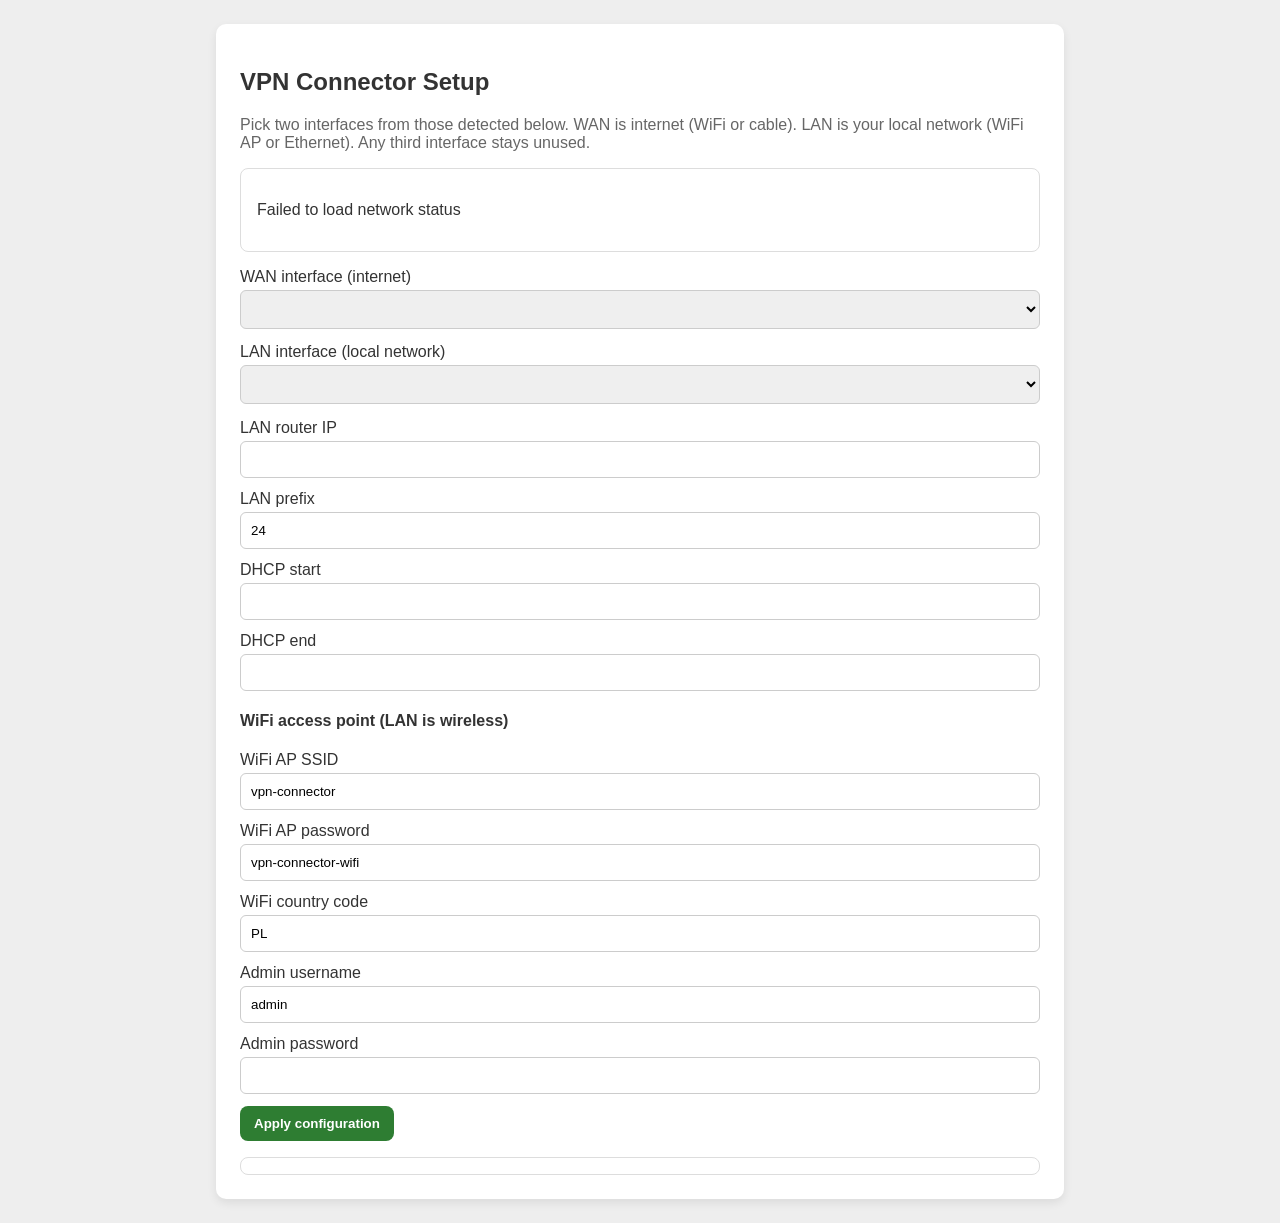
==== templates/setup.html @ 2fd8fe58 "feat: initial vpn-connector inherited from tailscale-raspberry-router" ====
<!DOCTYPE html>
<html lang="en">
<head>
    <meta charset="UTF-8">
    <meta name="viewport" content="width=device-width, initial-scale=1.0">
    <title>VPN Connector Setup</title>
    <link rel="stylesheet" href="styles.css">
</head>
<body>
    <div class="container setup-container">
        <h2>VPN Connector Setup</h2>
        <p class="muted">Pick two interfaces from those detected below. WAN is internet (WiFi or cable). LAN is your local network (WiFi AP or Ethernet). Any third interface stays unused.</p>

        <div id="networkSummary" class="status-box"></div>

        <form id="setupForm" class="profile-form">
            <label>WAN interface (internet)
                <select id="wanInterface" required></select>
            </label>
            <p id="wanHint" class="muted small"></p>

            <label>LAN interface (local network)
                <select id="lanInterface" required></select>
            </label>
            <p id="lanHint" class="muted small"></p>

            <label>LAN router IP
                <input type="text" id="lanAddress" required>
            </label>
            <label>LAN prefix
                <input type="number" id="lanPrefix" value="24" min="8" max="30">
            </label>
            <label>DHCP start
                <input type="text" id="dhcpStart" required>
            </label>
            <label>DHCP end
                <input type="text" id="dhcpEnd" required>
            </label>

            <div id="wifiApSection">
                <h4>WiFi access point (LAN is wireless)</h4>
                <label>WiFi AP SSID
                    <input type="text" id="apSSID" value="vpn-connector">
                </label>
                <label>WiFi AP password
                    <input type="text" id="apPassword" value="vpn-connector-wifi" minlength="8">
                </label>
                <label>WiFi country code
                    <input type="text" id="wifiCountry" value="PL" maxlength="2">
                </label>
            </div>

            <label>Admin username
                <input type="text" id="adminUser" value="admin">
            </label>
            <label>Admin password
                <input type="password" id="adminPass" required minlength="8">
            </label>
            <button type="submit" class="primary" id="applyBtn">Apply configuration</button>
        </form>

        <div id="progressLog" class="progress-log"></div>
    </div>
    <script src="setup.js"></script>
</body>
</html>
---- templates/styles.css ----
body {
  font-family: Arial, sans-serif;
  margin: 0;
  padding: 24px;
  background: #eee;
  color: #333;
}

.container, .login-container {
  background: #fff;
  padding: 24px;
  border-radius: 10px;
  box-shadow: 0 4px 10px rgba(0, 0, 0, 0.08);
  max-width: 720px;
  margin: 0 auto;
}

.setup-container {
  max-width: 800px;
}

.header-row {
  display: flex;
  justify-content: space-between;
  align-items: center;
}

.logout-link {
  color: #666;
  text-decoration: none;
}

.status-box {
  border: 1px solid #ddd;
  border-radius: 8px;
  padding: 16px;
  margin: 16px 0;
  text-align: left;
}

.profile-form label {
  display: block;
  margin-bottom: 12px;
  text-align: left;
}

.profile-form input, .profile-form select {
  width: 100%;
  box-sizing: border-box;
  padding: 10px;
  margin-top: 4px;
  border: 1px solid #ccc;
  border-radius: 6px;
}

.checkbox-label {
  display: flex !important;
  align-items: center;
  gap: 8px;
}

.checkbox-label input {
  width: auto;
}

button {
  padding: 10px 14px;
  border: none;
  border-radius: 8px;
  cursor: pointer;
  font-weight: bold;
}

button:disabled {
  opacity: 0.5;
  cursor: not-allowed;
}

.primary { background: #2e7d32; color: #fff; }
.secondary { background: #607d8b; color: #fff; }
.danger { background: #c62828; color: #fff; }

.button-row {
  display: flex;
  gap: 8px;
  flex-wrap: wrap;
  margin-top: 8px;
}

.button-row.compact button {
  padding: 8px 10px;
  font-size: 0.9em;
}

.profile-card {
  display: flex;
  justify-content: space-between;
  gap: 12px;
  align-items: center;
  border: 1px solid #ddd;
  border-radius: 8px;
  padding: 12px;
  margin-bottom: 8px;
}

.profile-card.active {
  border-color: #2e7d32;
  background: #f1f8e9;
}

.muted { color: #666; }
.small { font-size: 0.9em; }
.ok { color: #2e7d32; font-weight: bold; }

.info-box {
  display: none;
  max-width: 720px;
  margin: 0 auto 12px;
  padding: 12px;
  border-radius: 8px;
}

.info-box.show { display: block; }
.info-box.error { background: #ffebee; color: #b71c1c; }
.info-box.ok { background: #e8f5e9; color: #1b5e20; }

.log-tail {
  text-align: left;
  background: #111;
  color: #ddd;
  padding: 12px;
  border-radius: 8px;
  font-size: 0.85em;
  overflow-x: auto;
  white-space: pre-wrap;
}

.progress-log {
  margin-top: 16px;
  text-align: left;
  max-height: 240px;
  overflow-y: auto;
  border: 1px solid #ddd;
  border-radius: 8px;
  padding: 8px;
}

.progress-line.running { color: #1565c0; }
.progress-line.ok { color: #2e7d32; }
.progress-line.warn { color: #f57f17; }
.progress-line.error { color: #c62828; }
.progress-line.done { color: #1b5e20; font-weight: bold; }

.error-message {
  display: none;
  color: #c62828;
  background: #ffebee;
  padding: 10px;
  border-radius: 6px;
  margin-bottom: 12px;
}

.error-message.show { display: block; }

.login-container {
  margin-top: 80px;
  max-width: 400px;
}

.hidden { display: none !important; }

.error-text { color: #c62828; font-weight: bold; }

.token-panel {
  margin: 12px 0;
  padding: 12px;
  border: 1px dashed #2e7d32;
  border-radius: 8px;
  text-align: left;
}

.modal {
  position: fixed;
  inset: 0;
  background: rgba(0, 0, 0, 0.45);
  display: flex;
  align-items: center;
  justify-content: center;
  z-index: 1000;
}

.modal-content {
  background: #fff;
  padding: 20px;
  border-radius: 10px;
  width: 90%;
  max-width: 420px;
  text-align: left;
}
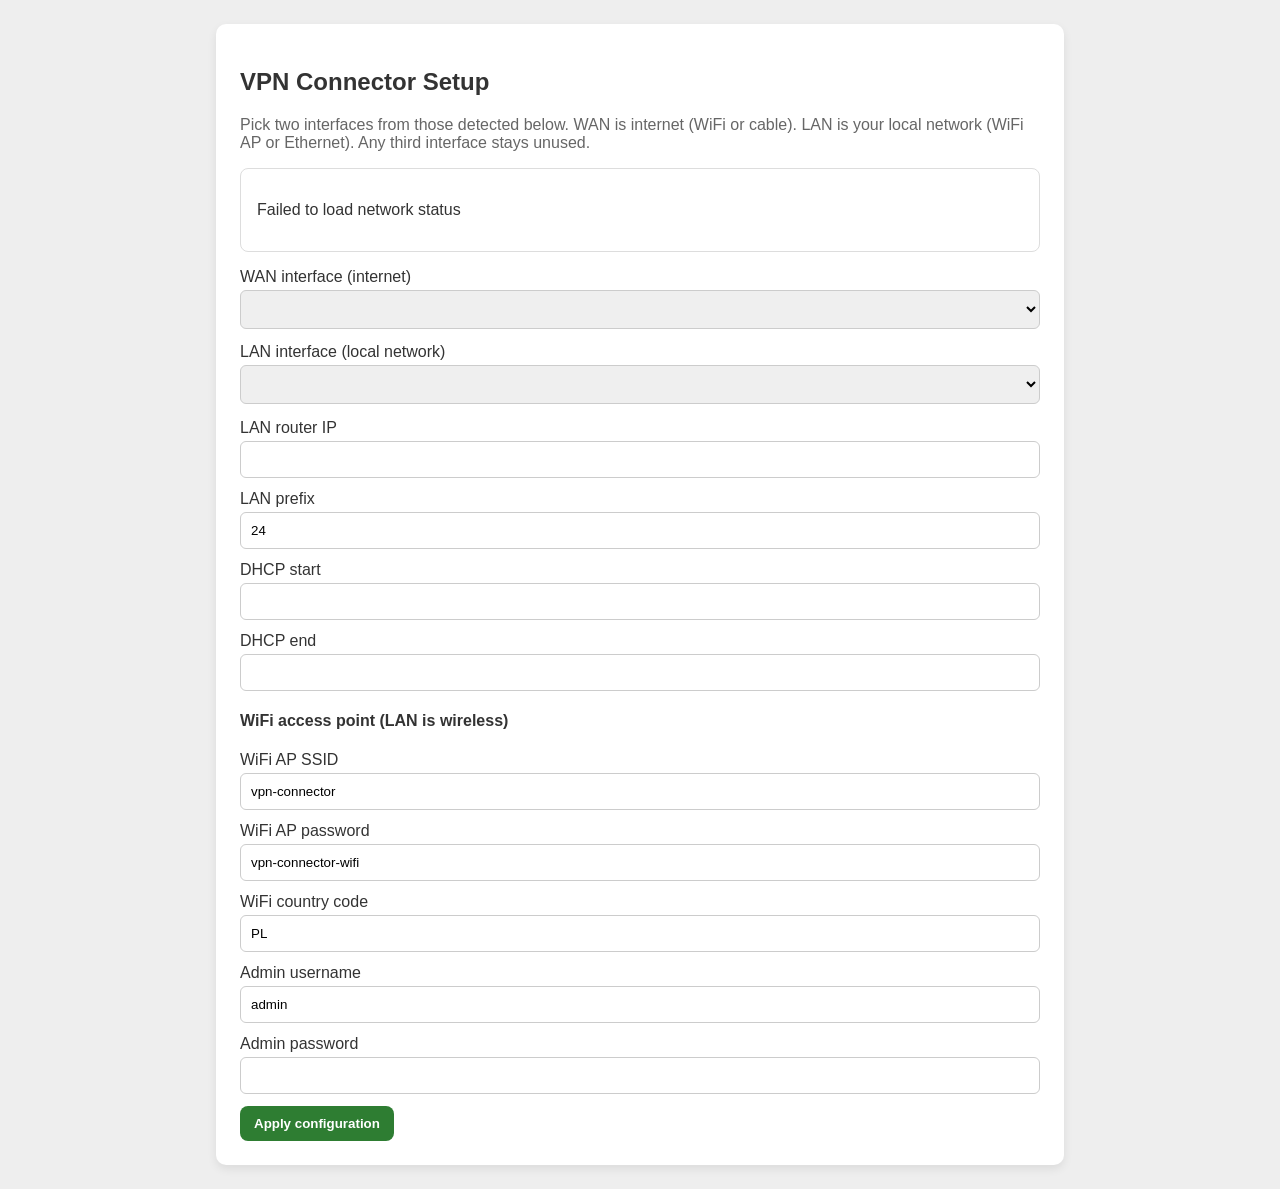
==== commit 364d999b: "update the boostrap due to errors, adjusting the styles" ====
--- a/templates/setup.html
+++ b/templates/setup.html
@@ -59,7 +59,10 @@
             <button type="submit" class="primary" id="applyBtn">Apply configuration</button>
         </form>
 
-        <div id="progressLog" class="progress-log"></div>
+        <div id="setupLogPanel" class="setup-log-panel" hidden>
+            <h3>Install log</h3>
+            <pre id="setupLog" class="setup-log" aria-live="polite"></pre>
+        </div>
     </div>
     <script src="setup.js"></script>
 </body>
--- a/templates/styles.css
+++ b/templates/styles.css
@@ -145,6 +145,52 @@
   padding: 8px;
 }
 
+.setup-log-panel {
+  margin-top: 1.5rem;
+  text-align: left;
+}
+
+.setup-log-panel h3 {
+  margin-bottom: 0.5rem;
+}
+
+.setup-log {
+  background: #0d1117;
+  color: #3fb950;
+  font-family: ui-monospace, SFMono-Regular, Menlo, Monaco, Consolas, monospace;
+  font-size: 0.85rem;
+  line-height: 1.45;
+  padding: 1rem;
+  border-radius: 8px;
+  border: 1px solid #30363d;
+  max-height: 420px;
+  overflow-y: auto;
+  white-space: pre-wrap;
+  word-break: break-word;
+  margin: 0;
+}
+
+.setup-log .log-running {
+  color: #58a6ff;
+}
+
+.setup-log .log-ok {
+  color: #3fb950;
+}
+
+.setup-log .log-warn {
+  color: #d29922;
+}
+
+.setup-log .log-error {
+  color: #f85149;
+}
+
+.setup-log .log-done {
+  color: #d2a8ff;
+  font-weight: bold;
+}
+
 .progress-line.running { color: #1565c0; }
 .progress-line.ok { color: #2e7d32; }
 .progress-line.warn { color: #f57f17; }
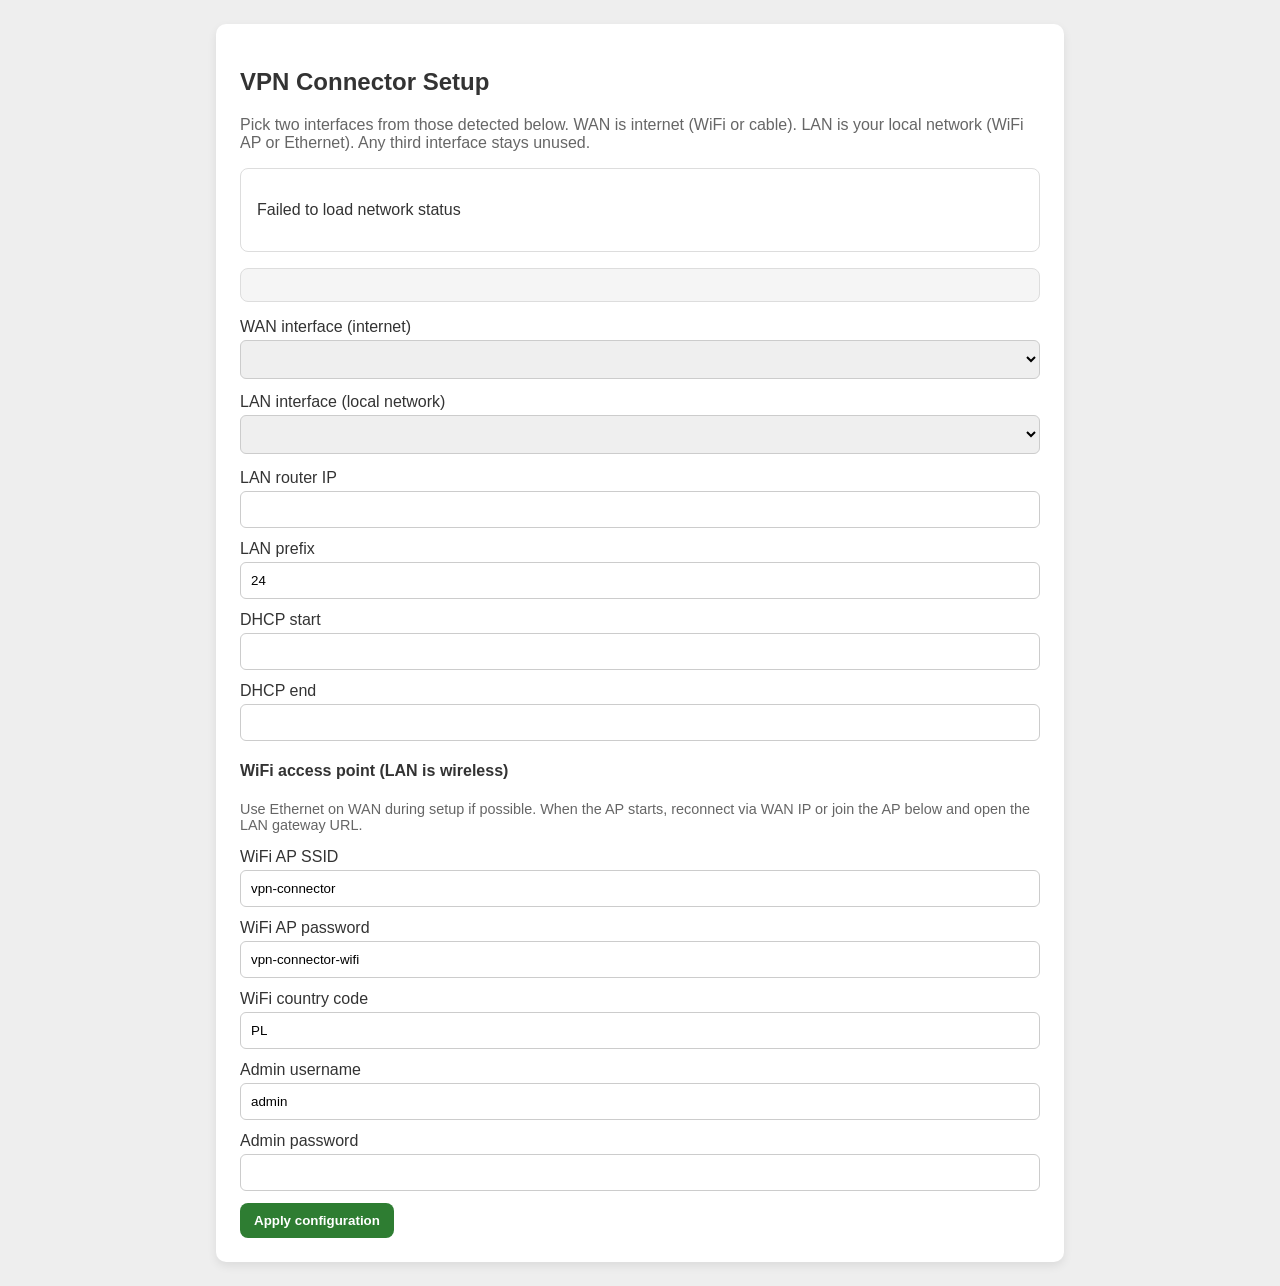
==== commit a8a48d8c: "enable ip-forward check and stablilize" ====
--- a/templates/setup.html
+++ b/templates/setup.html
@@ -12,6 +12,7 @@
         <p class="muted">Pick two interfaces from those detected below. WAN is internet (WiFi or cable). LAN is your local network (WiFi AP or Ethernet). Any third interface stays unused.</p>
 
         <div id="networkSummary" class="status-box"></div>
+        <div id="accessUrls" class="status-box hint-box"></div>
 
         <form id="setupForm" class="profile-form">
             <label>WAN interface (internet)
@@ -39,6 +40,7 @@
 
             <div id="wifiApSection">
                 <h4>WiFi access point (LAN is wireless)</h4>
+                <p class="muted small">Use Ethernet on WAN during setup if possible. When the AP starts, reconnect via WAN IP or join the AP below and open the LAN gateway URL.</p>
                 <label>WiFi AP SSID
                     <input type="text" id="apSSID" value="vpn-connector">
                 </label>
--- a/templates/styles.css
+++ b/templates/styles.css
@@ -110,6 +110,13 @@
 
 .muted { color: #666; }
 .small { font-size: 0.9em; }
+.hint-box {
+  background: #f5f5f5;
+  font-size: 0.95em;
+}
+.hint-box a {
+  color: #1565c0;
+}
 .ok { color: #2e7d32; font-weight: bold; }
 
 .info-box {
